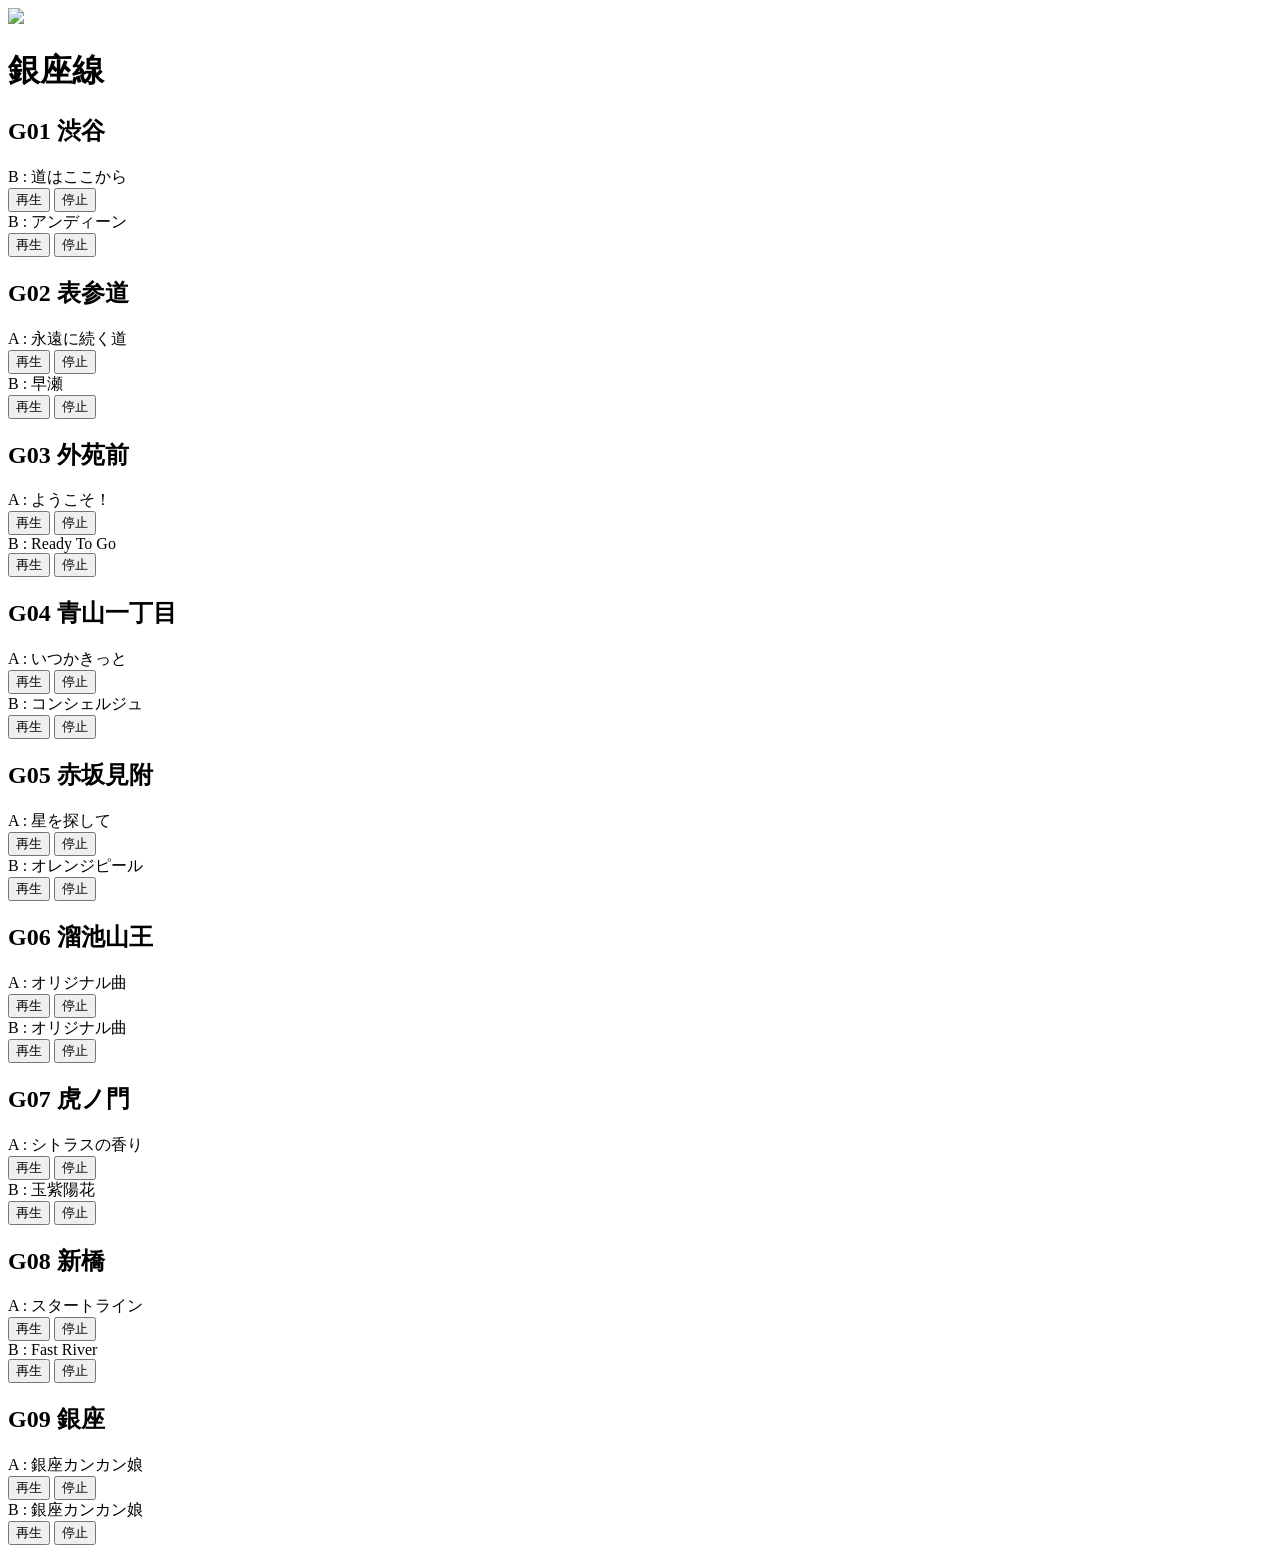
==== ginza-line/index.html @ 7e055439 "Update index.html" ====
<!DOCTYPE html>
<html lang="ja">
<head>

  <meta charset="UTF-8">

  <meta
    name="viewport"
    content="width=device-width, initial-scale=1.0"
  >

  <title>銀座線 駅メロ</title>

  <link rel="stylesheet" href="style.css">

</head>

<body>

  <div class="bg-image"></div>

  <main class="container">

    <!-- 路線タイトル -->
    <div class="line-title">

      <img
        src="icons/ginza.png"
        class="line-icon"
      >

      <h1>銀座線</h1>

    </div>





    <!-- G01 渋谷 -->
    <section class="station-card">

      <h2 class="station-name">
        G01 渋谷
      </h2>

      <div class="melody-item">

        <div class="melody-title">
          B : 道はここから
        </div>

        <div class="button-group">

          <button onclick="playMusic('audio/G01B1.mp3')">
            再生
          </button>

          <button onclick="stopMusic()">
            停止
          </button>

        </div>

      </div>

      <div class="melody-item">

        <div class="melody-title">
          B : アンディーン
        </div>

        <div class="button-group">

          <button onclick="playMusic('audio/G01B2.mp3')">
            再生
          </button>

          <button onclick="stopMusic()">
            停止
          </button>

        </div>

      </div>

    </section>





    <!-- G02 表参道 -->
    <section class="station-card">

      <h2 class="station-name">
        G02 表参道
      </h2>

      <div class="melody-item">

        <div class="melody-title">
          A : 永遠に続く道
        </div>

        <div class="button-group">

          <button onclick="playMusic('audio/G02A1.mp3')">
            再生
          </button>

          <button onclick="stopMusic()">
            停止
          </button>

        </div>

      </div>

      <div class="melody-item">

        <div class="melody-title">
          B : 早瀬
        </div>

        <div class="button-group">

          <button onclick="playMusic('audio/G02B1.mp3')">
            再生
          </button>

          <button onclick="stopMusic()">
            停止
          </button>

        </div>

      </div>

    </section>





    <!-- G03 外苑前 -->
    <section class="station-card">

      <h2 class="station-name">
        G03 外苑前
      </h2>

      <div class="melody-item">

        <div class="melody-title">
          A : ようこそ！
        </div>

        <div class="button-group">

          <button onclick="playMusic('audio/G03A1.mp3')">
            再生
          </button>

          <button onclick="stopMusic()">
            停止
          </button>

        </div>

      </div>

      <div class="melody-item">

        <div class="melody-title">
          B : Ready To Go
        </div>

        <div class="button-group">

          <button onclick="playMusic('audio/G03B1.mp3')">
            再生
          </button>

          <button onclick="stopMusic()">
            停止
          </button>

        </div>

      </div>

    </section>





    <!-- G04 青山一丁目 -->
    <section class="station-card">

      <h2 class="station-name">
        G04 青山一丁目
      </h2>

      <div class="melody-item">

        <div class="melody-title">
          A : いつかきっと
        </div>

        <div class="button-group">

          <button onclick="playMusic('audio/G04A1.mp3')">
            再生
          </button>

          <button onclick="stopMusic()">
            停止
          </button>

        </div>

      </div>

      <div class="melody-item">

        <div class="melody-title">
          B : コンシェルジュ
        </div>

        <div class="button-group">

          <button onclick="playMusic('audio/G04B1.mp3')">
            再生
          </button>

          <button onclick="stopMusic()">
            停止
          </button>

        </div>

      </div>

    </section>





    <!-- G05 赤坂見附 -->
    <section class="station-card">

      <h2 class="station-name">
        G05 赤坂見附
      </h2>

      <div class="melody-item">

        <div class="melody-title">
          A : 星を探して
        </div>

        <div class="button-group">

          <button onclick="playMusic('audio/G05A1.mp3')">
            再生
          </button>

          <button onclick="stopMusic()">
            停止
          </button>

        </div>

      </div>

      <div class="melody-item">

        <div class="melody-title">
          B : オレンジピール
        </div>

        <div class="button-group">

          <button onclick="playMusic('audio/G05B1.mp3')">
            再生
          </button>

          <button onclick="stopMusic()">
            停止
          </button>

        </div>

      </div>

    </section>





    <!-- G06 溜池山王 -->
    <section class="station-card">

      <h2 class="station-name">
        G06 溜池山王
      </h2>

      <div class="melody-item">

        <div class="melody-title">
          A : オリジナル曲
        </div>

        <div class="button-group">

          <button onclick="playMusic('audio/G06A1.mp3')">
            再生
          </button>

          <button onclick="stopMusic()">
            停止
          </button>

        </div>

      </div>

      <div class="melody-item">

        <div class="melody-title">
          B : オリジナル曲
        </div>

        <div class="button-group">

          <button onclick="playMusic('audio/G06B1.mp3')">
            再生
          </button>

          <button onclick="stopMusic()">
            停止
          </button>

        </div>

      </div>

    </section>





    <!-- G07 虎ノ門 -->
    <section class="station-card">

      <h2 class="station-name">
        G07 虎ノ門
      </h2>

      <div class="melody-item">

        <div class="melody-title">
          A : シトラスの香り
        </div>

        <div class="button-group">

          <button onclick="playMusic('audio/G07A1.mp3')">
            再生
          </button>

          <button onclick="stopMusic()">
            停止
          </button>

        </div>

      </div>

      <div class="melody-item">

        <div class="melody-title">
          B : 玉紫陽花
        </div>

        <div class="button-group">

          <button onclick="playMusic('audio/G07B1.mp3')">
            再生
          </button>

          <button onclick="stopMusic()">
            停止
          </button>

        </div>

      </div>

    </section>





    <!-- G08 新橋 -->
    <section class="station-card">

      <h2 class="station-name">
        G08 新橋
      </h2>

      <div class="melody-item">

        <div class="melody-title">
          A : スタートライン
        </div>

        <div class="button-group">

          <button onclick="playMusic('audio/G08A1.mp3')">
            再生
          </button>

          <button onclick="stopMusic()">
            停止
          </button>

        </div>

      </div>

      <div class="melody-item">

        <div class="melody-title">
          B : Fast River
        </div>

        <div class="button-group">

          <button onclick="playMusic('audio/G08B1.mp3')">
            再生
          </button>

          <button onclick="stopMusic()">
            停止
          </button>

        </div>

      </div>

    </section>





    <!-- G09 銀座 -->
    <section class="station-card">

      <h2 class="station-name">
        G09 銀座
      </h2>

      <div class="melody-item">

        <div class="melody-title">
          A : 銀座カンカン娘
        </div>

        <div class="button-group">

          <button onclick="playMusic('audio/G09A1.mp3')">
            再生
          </button>

          <button onclick="stopMusic()">
            停止
          </button>

        </div>

      </div>

      <div class="melody-item">

        <div class="melody-title">
          B : 銀座カンカン娘
        </div>

        <div class="button-group">

          <button onclick="playMusic('audio/G09B1.mp3')">
            再生
          </button>

          <button onclick="stopMusic()">
            停止
          </button>

        </div>

      </div>

    </section>

  </main>
  
<audio id="audio-player"></audio>
  
  <script src="script.js"></script>

</body>
</html>
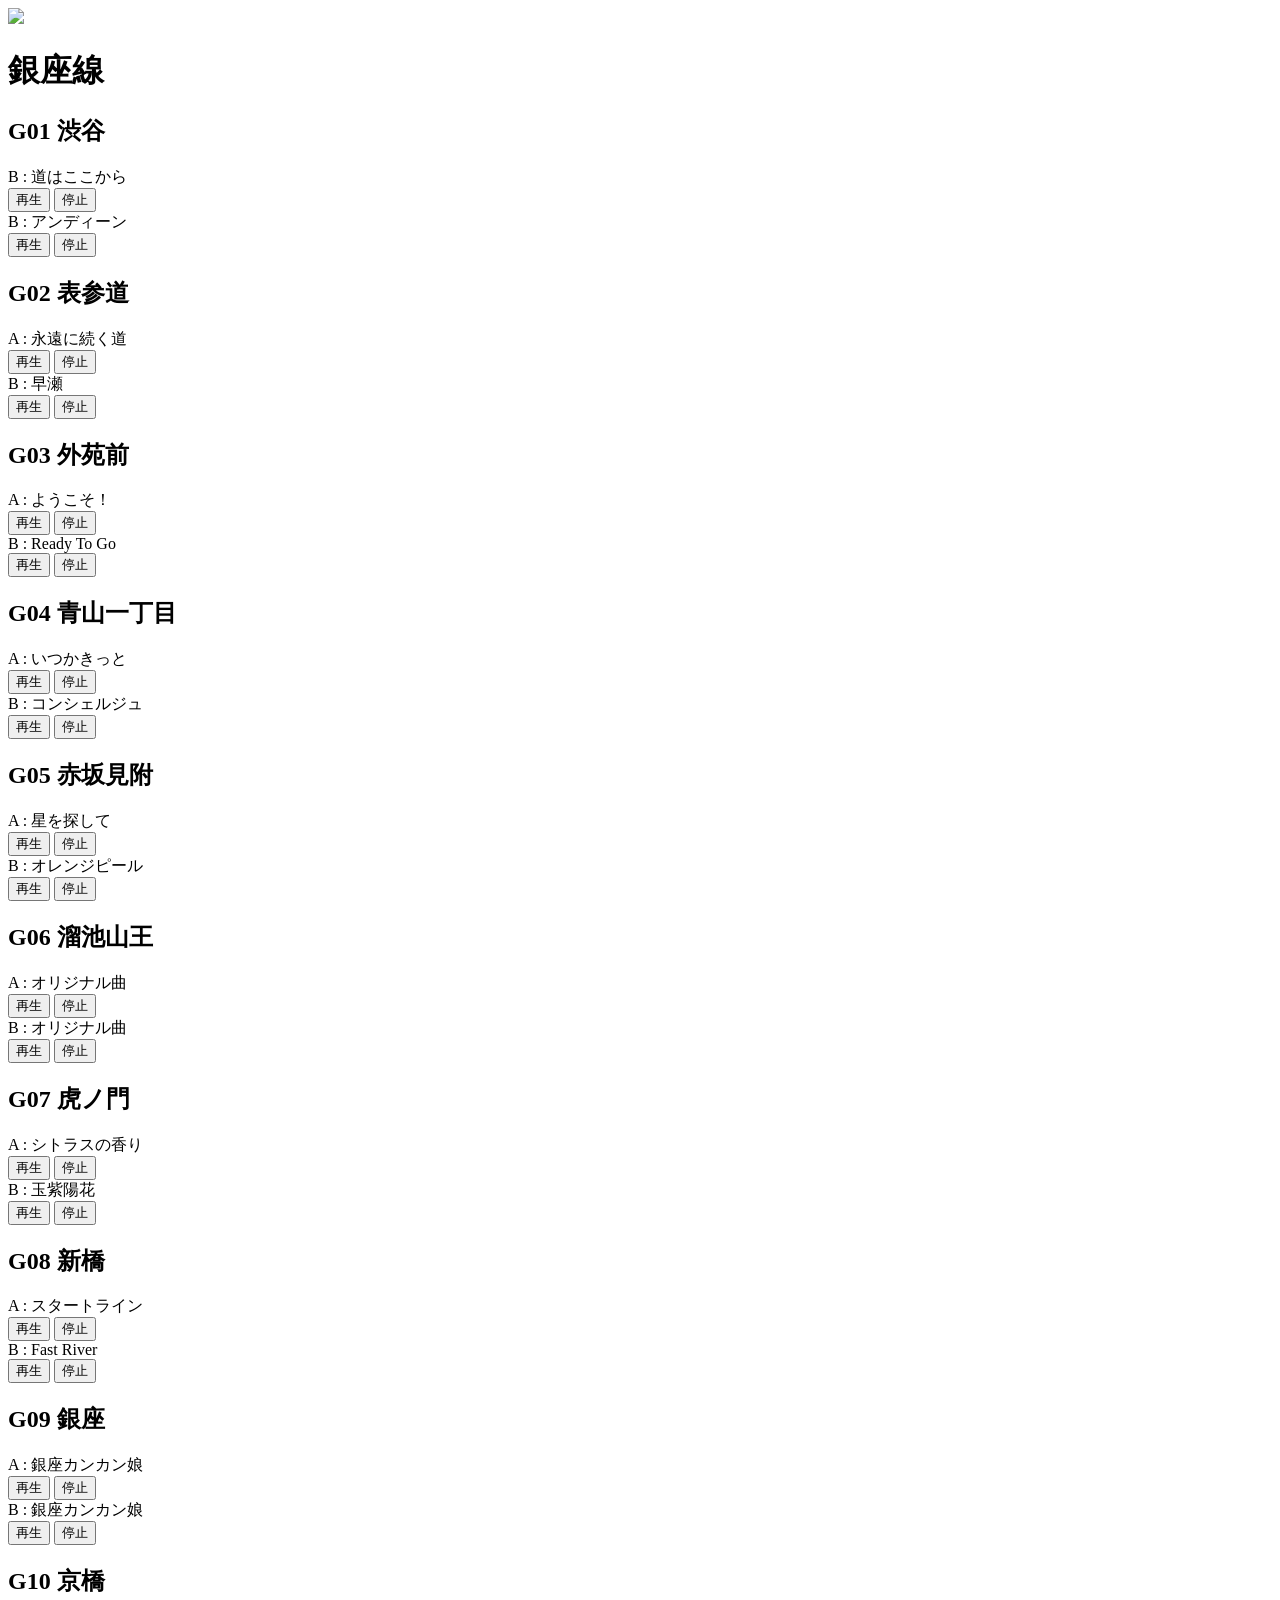
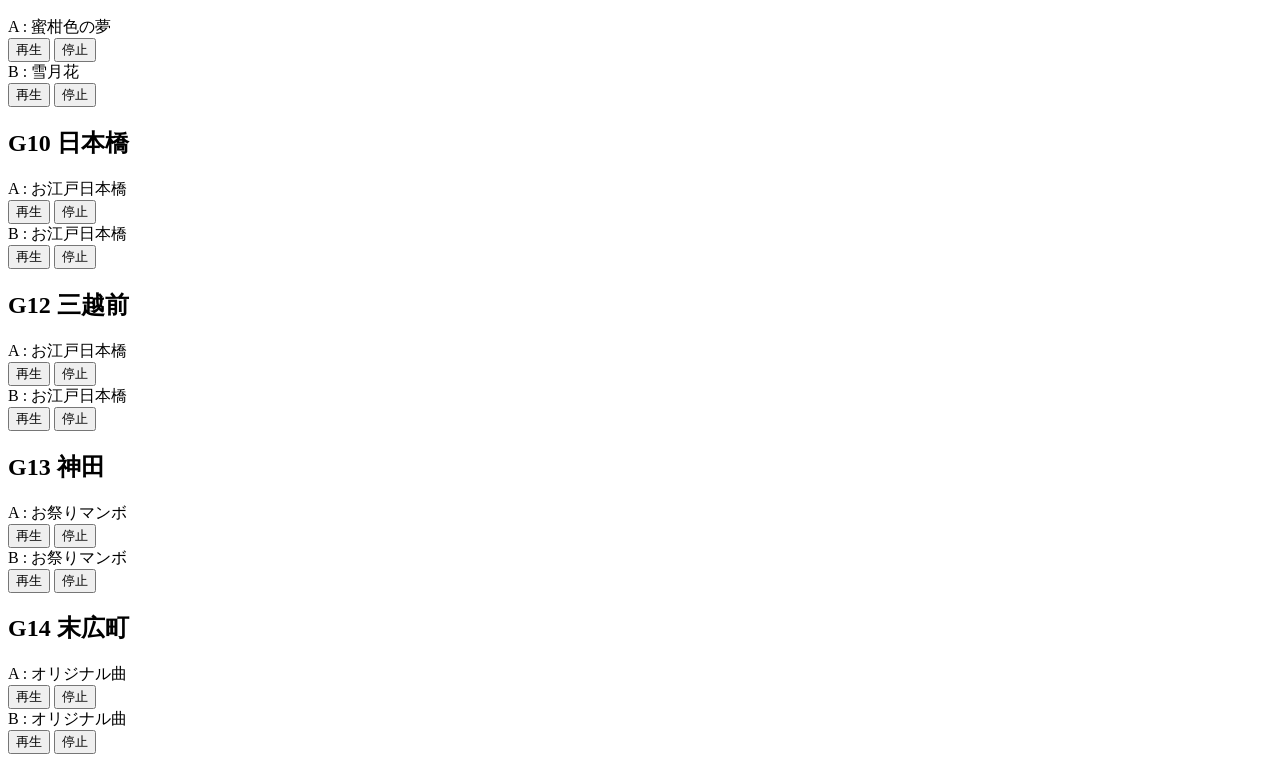
==== commit 6a3b1bac: "Update index.html" ====
--- a/ginza-line/index.html
+++ b/ginza-line/index.html
@@ -52,7 +52,7 @@
 
         <div class="button-group">
 
-          <button onclick="playMusic('audio/G01B1.mp3')">
+        <button onclick="playMusic('audio/G01B1.mp3')">
             再生
           </button>
 
@@ -510,6 +510,247 @@
 
     </section>
 
+    <section class="station-card">
+
+  <h2 class="station-name">
+    G10 京橋
+  </h2>
+
+  <div class="melody-item">
+
+    <div class="melody-title">
+      A : 蜜柑色の夢
+    </div>
+
+    <div class="button-group">
+
+      <button onclick="playMusic('audio/G10A1.mp3')">
+        再生
+      </button>
+
+      <button onclick="stopMusic()">
+        停止
+      </button>
+
+    </div>
+
+  </div>
+
+      <div class="melody-item">
+
+    <div class="melody-title">
+      B : 雪月花
+    </div>
+
+    <div class="button-group">
+
+      <button onclick="playMusic('audio/G10B1.mp3')">
+        再生
+      </button>
+
+      <button onclick="stopMusic()">
+        停止
+      </button>
+
+    </div>
+
+  </div>
+      
+</section>
+
+  <section class="station-card">
+
+  <h2 class="station-name">
+    G10 日本橋
+  </h2>
+
+  <div class="melody-item">
+
+    <div class="melody-title">
+      A : お江戸日本橋
+    </div>
+
+    <div class="button-group">
+
+      <button onclick="playMusic('audio/G11A1.mp3')">
+        再生
+      </button>
+
+      <button onclick="stopMusic()">
+        停止
+      </button>
+
+    </div>
+
+  </div>
+
+      <div class="melody-item">
+
+    <div class="melody-title">
+      B : お江戸日本橋
+    </div>
+
+    <div class="button-group">
+
+      <button onclick="playMusic('audio/G11B1.mp3')">
+        再生
+      </button>
+
+      <button onclick="stopMusic()">
+        停止
+      </button>
+
+    </div>
+
+  </div>
+      
+</section>
+
+      <section class="station-card">
+
+  <h2 class="station-name">
+    G12 三越前
+  </h2>
+
+  <div class="melody-item">
+
+    <div class="melody-title">
+      A : お江戸日本橋
+    </div>
+
+    <div class="button-group">
+
+      <button onclick="playMusic('audio/G12A1.mp3')">
+        再生
+      </button>
+
+      <button onclick="stopMusic()">
+        停止
+      </button>
+
+    </div>
+
+  </div>
+
+      <div class="melody-item">
+
+    <div class="melody-title">
+      B : お江戸日本橋
+    </div>
+
+    <div class="button-group">
+
+      <button onclick="playMusic('audio/G12B1.mp3')">
+        再生
+      </button>
+
+      <button onclick="stopMusic()">
+        停止
+      </button>
+
+    </div>
+
+  </div>
+      
+</section>
+
+      <section class="station-card">
+
+  <h2 class="station-name">
+    G13 神田
+  </h2>
+
+  <div class="melody-item">
+
+    <div class="melody-title">
+      A : お祭りマンボ
+    </div>
+
+    <div class="button-group">
+
+      <button onclick="playMusic('audio/G13A1.mp3')">
+        再生
+      </button>
+
+      <button onclick="stopMusic()">
+        停止
+      </button>
+
+    </div>
+
+  </div>
+
+      <div class="melody-item">
+
+    <div class="melody-title">
+      B : お祭りマンボ
+    </div>
+
+    <div class="button-group">
+
+      <button onclick="playMusic('audio/G13B1.mp3')">
+        再生
+      </button>
+
+      <button onclick="stopMusic()">
+        停止
+      </button>
+
+    </div>
+
+  </div>
+      
+</section>
+
+      <section class="station-card">
+
+  <h2 class="station-name">
+    G14 末広町
+  </h2>
+
+  <div class="melody-item">
+
+    <div class="melody-title">
+      A : オリジナル曲
+    </div>
+
+    <div class="button-group">
+
+      <button onclick="playMusic('audio/G14A1.mp3')">
+        再生
+      </button>
+
+      <button onclick="stopMusic()">
+        停止
+      </button>
+
+    </div>
+
+  </div>
+
+      <div class="melody-item">
+
+    <div class="melody-title">
+      B : オリジナル曲
+    </div>
+
+    <div class="button-group">
+
+      <button onclick="playMusic('audio/G14B1.mp3')">
+        再生
+      </button>
+
+      <button onclick="stopMusic()">
+        停止
+      </button>
+
+    </div>
+
+  </div>
+      
+</section>
+
+    
   </main>
   
 <audio id="audio-player"></audio>
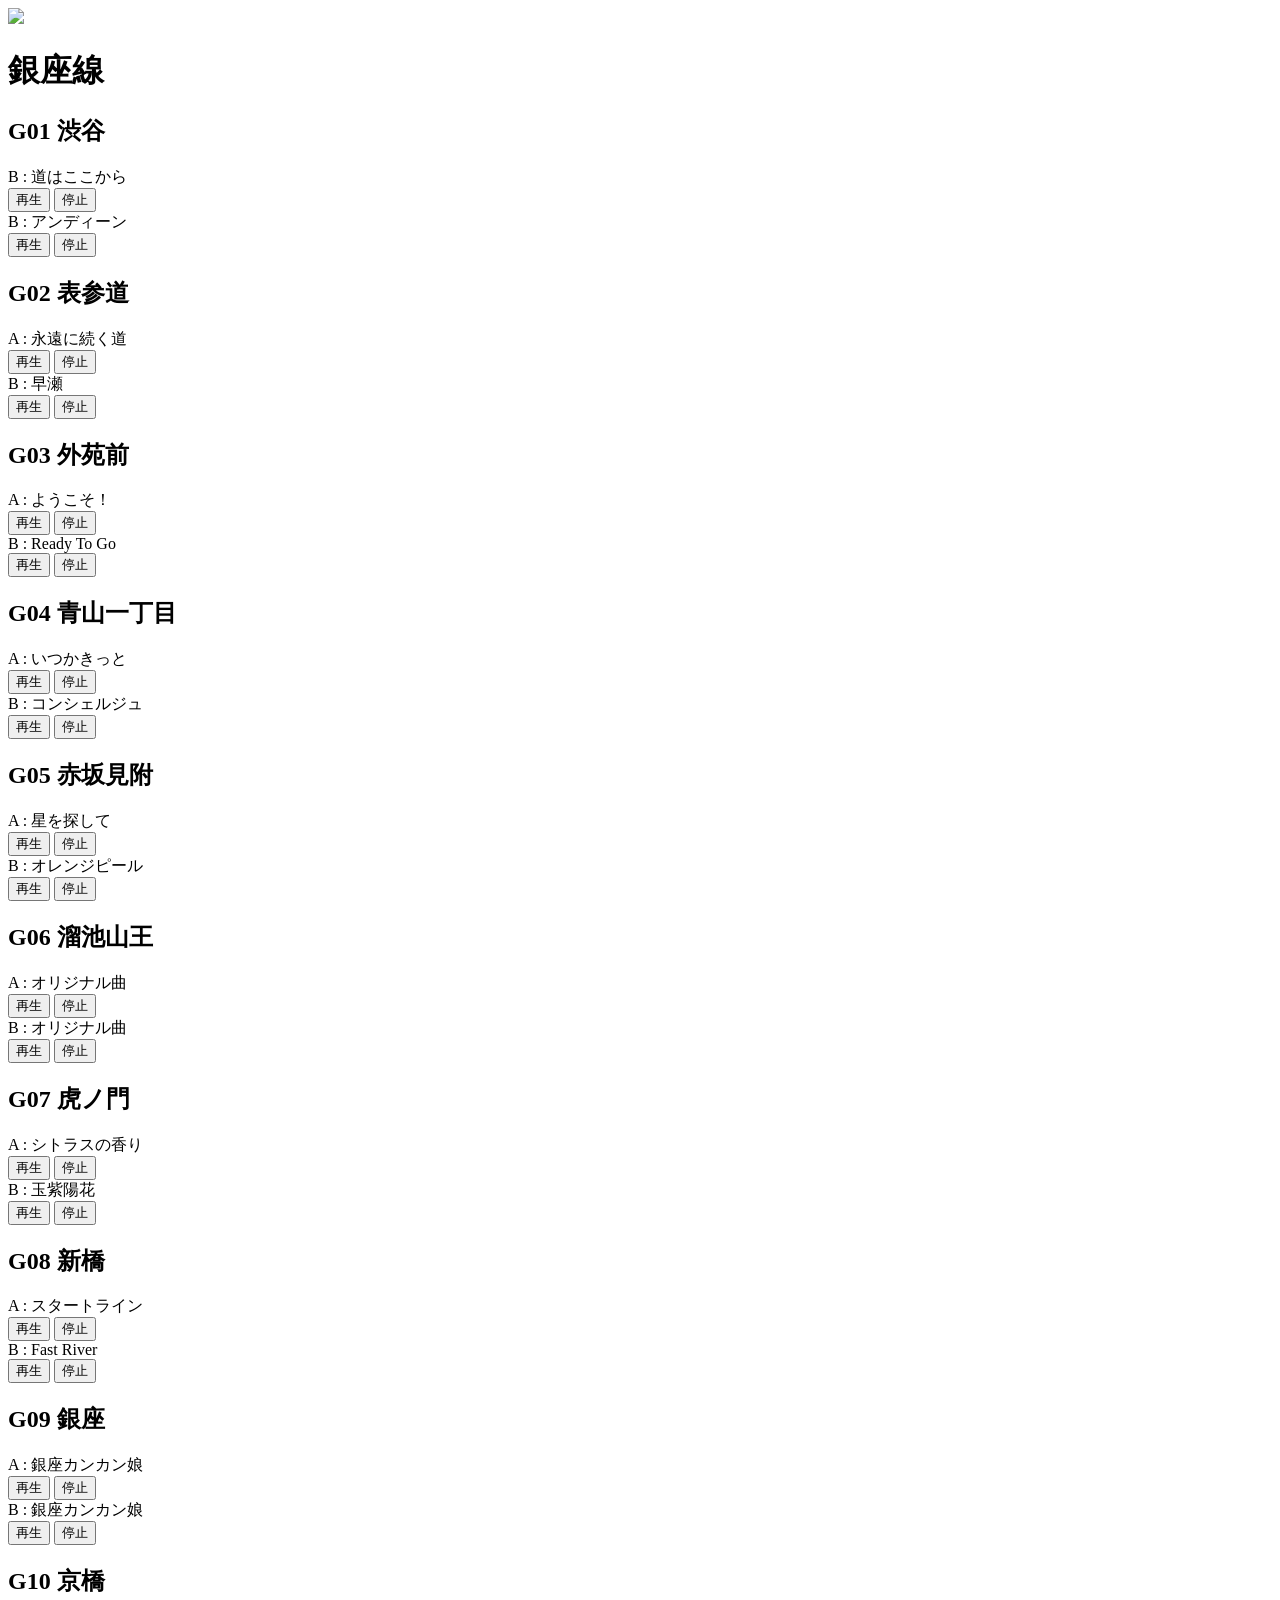
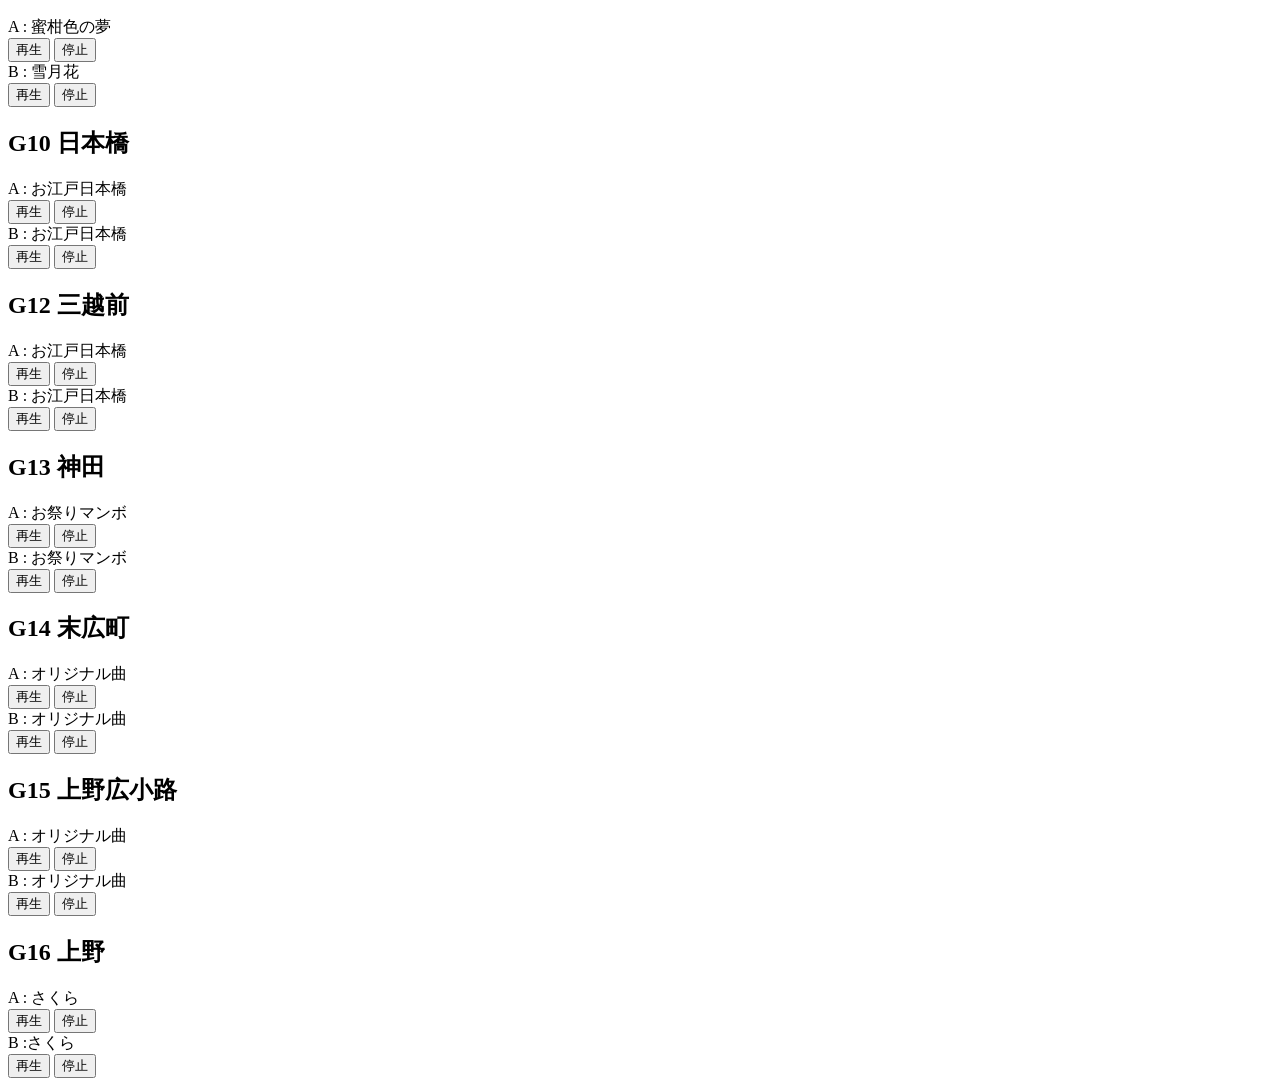
==== commit 56f55f7c: "Remove extra newline before closing main tag" ====
--- a/ginza-line/index.html
+++ b/ginza-line/index.html
@@ -737,6 +737,102 @@
     <div class="button-group">
 
       <button onclick="playMusic('audio/G14B1.mp3')">
+        再生
+      </button>
+
+      <button onclick="stopMusic()">
+        停止
+      </button>
+
+    </div>
+
+  </div>
+      
+</section>
+
+      <section class="station-card">
+
+  <h2 class="station-name">
+    G15 上野広小路
+  </h2>
+
+  <div class="melody-item">
+
+    <div class="melody-title">
+      A : オリジナル曲
+    </div>
+
+    <div class="button-group">
+
+      <button onclick="playMusic('audio/G15A1.mp3')">
+        再生
+      </button>
+
+      <button onclick="stopMusic()">
+        停止
+      </button>
+
+    </div>
+
+  </div>
+
+      <div class="melody-item">
+
+    <div class="melody-title">
+      B : オリジナル曲
+    </div>
+
+    <div class="button-group">
+
+      <button onclick="playMusic('audio/G15B1.mp3')">
+        再生
+      </button>
+
+      <button onclick="stopMusic()">
+        停止
+      </button>
+
+    </div>
+
+  </div>
+      
+</section>
+
+      <section class="station-card">
+
+  <h2 class="station-name">
+    G16 上野
+  </h2>
+
+  <div class="melody-item">
+
+    <div class="melody-title">
+      A : さくら
+    </div>
+
+    <div class="button-group">
+
+      <button onclick="playMusic('audio/G16A1.mp3')">
+        再生
+      </button>
+
+      <button onclick="stopMusic()">
+        停止
+      </button>
+
+    </div>
+
+  </div>
+
+      <div class="melody-item">
+
+    <div class="melody-title">
+      B :さくら 
+    </div>
+
+    <div class="button-group">
+
+      <button onclick="playMusic('audio/G16B1.mp3')">
         再生
       </button>
 
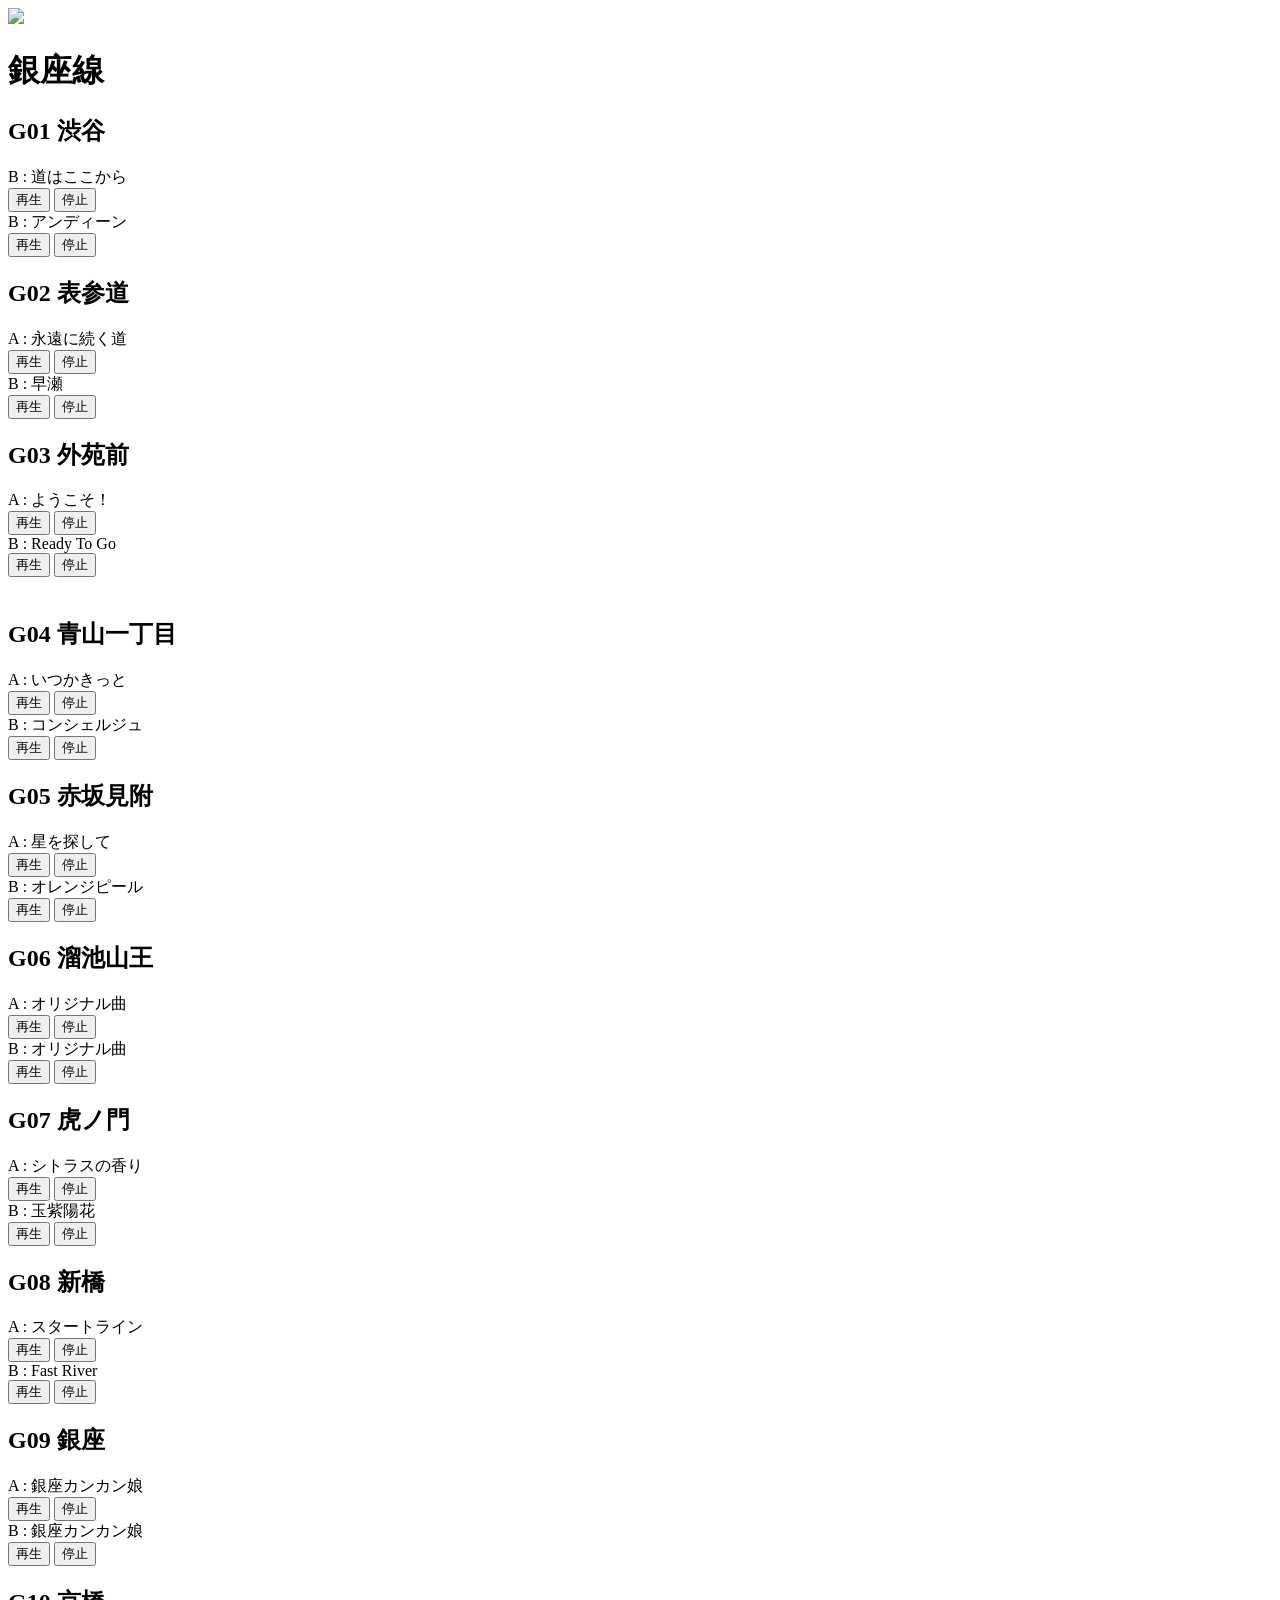
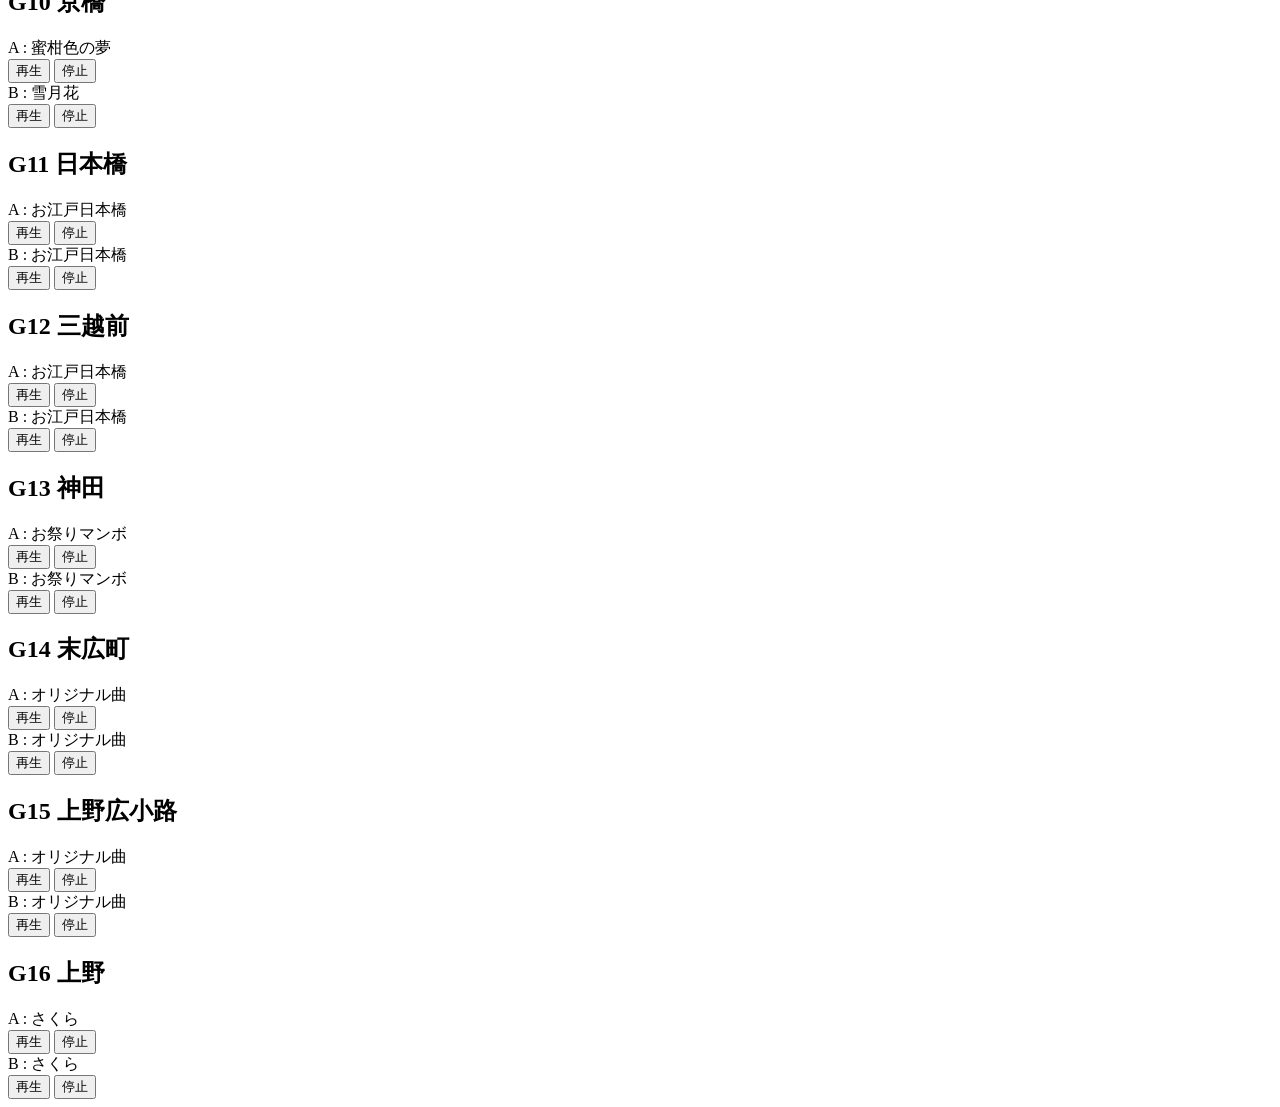
==== commit 56eeac56: "Update index.html" ====
--- a/ginza-line/index.html
+++ b/ginza-line/index.html
@@ -1,857 +1,530 @@
 <!DOCTYPE html>
 <html lang="ja">
 <head>
-
   <meta charset="UTF-8">
-
   <meta
     name="viewport"
     content="width=device-width, initial-scale=1.0"
   >
-
-  <title>銀座線 駅メロ</title>
-
+  <title>銀座線 駅メロ　washio</title>
   <link rel="stylesheet" href="style.css">
-
 </head>
-
 <body>
-
   <div class="bg-image"></div>
-
   <main class="container">
-
     <!-- 路線タイトル -->
     <div class="line-title">
-
-      <img
-        src="icons/ginza.png"
-        class="line-icon"
-      >
-
+    <img src="icons/ginza.png" class="line-icon">
       <h1>銀座線</h1>
-
-    </div>
-
-
-
-
-
+    </div>
     <!-- G01 渋谷 -->
     <section class="station-card">
-
       <h2 class="station-name">
         G01 渋谷
       </h2>
-
-      <div class="melody-item">
-
+      <div class="melody-item">
         <div class="melody-title">
           B : 道はここから
         </div>
-
-        <div class="button-group">
-
+        <div class="button-group">
         <button onclick="playMusic('audio/G01B1.mp3')">
             再生
           </button>
-
-          <button onclick="stopMusic()">
-            停止
-          </button>
-
-        </div>
-
-      </div>
-
-      <div class="melody-item">
-
+          <button onclick="stopMusic()">
+            停止
+          </button>
+        </div>
+      </div>
+      <div class="melody-item">
         <div class="melody-title">
           B : アンディーン
         </div>
-
-        <div class="button-group">
-
+        <div class="button-group">
           <button onclick="playMusic('audio/G01B2.mp3')">
             再生
           </button>
-
-          <button onclick="stopMusic()">
-            停止
-          </button>
-
-        </div>
-
-      </div>
-
-    </section>
-
-
-
-
-
+          <button onclick="stopMusic()">
+            停止
+          </button>
+        </div>
+      </div>
+    </section>
     <!-- G02 表参道 -->
     <section class="station-card">
-
       <h2 class="station-name">
         G02 表参道
       </h2>
-
-      <div class="melody-item">
-
+      <div class="melody-item">
         <div class="melody-title">
           A : 永遠に続く道
         </div>
-
         <div class="button-group">
 
           <button onclick="playMusic('audio/G02A1.mp3')">
             再生
           </button>
-
-          <button onclick="stopMusic()">
-            停止
-          </button>
-
-        </div>
-
-      </div>
-
-      <div class="melody-item">
-
+          <button onclick="stopMusic()">
+            停止
+          </button>
+        </div>
+      </div>
+      <div class="melody-item">
         <div class="melody-title">
           B : 早瀬
         </div>
-
-        <div class="button-group">
-
+        <div class="button-group">
           <button onclick="playMusic('audio/G02B1.mp3')">
             再生
           </button>
-
-          <button onclick="stopMusic()">
-            停止
-          </button>
-
-        </div>
-
-      </div>
-
-    </section>
-
-
-
-
-
+          <button onclick="stopMusic()">
+            停止
+          </button>
+        </div>
+      </div>
+    </section>
     <!-- G03 外苑前 -->
     <section class="station-card">
-
       <h2 class="station-name">
         G03 外苑前
       </h2>
-
-      <div class="melody-item">
-
+      <div class="melody-item">
         <div class="melody-title">
           A : ようこそ！
         </div>
-
-        <div class="button-group">
-
+        <div class="button-group">
           <button onclick="playMusic('audio/G03A1.mp3')">
             再生
           </button>
-
-          <button onclick="stopMusic()">
-            停止
-          </button>
-
-        </div>
-
-      </div>
-
-      <div class="melody-item">
-
+          <button onclick="stopMusic()">
+            停止
+          </button>
+        </div>
+      </div>
+      <div class="melody-item">
         <div class="melody-title">
           B : Ready To Go
         </div>
-
-        <div class="button-group">
-
+        <div class="button-group">
           <button onclick="playMusic('audio/G03B1.mp3')">
             再生
           </button>
-
-          <button onclick="stopMusic()">
-            停止
-          </button>
-
-        </div>
-
-      </div>
-
-    </section>
-
-
-
-
-
-    <!-- G04 青山一丁目 -->
-    <section class="station-card">
-
+          <button onclick="stopMusic()">
+            停止
+          </button>
+        </div>
+      </div>
+    </section>
+　   <!-- G04 青山一丁目 -->
+    <section class="station-card">
       <h2 class="station-name">
         G04 青山一丁目
       </h2>
-
-      <div class="melody-item">
-
+      <div class="melody-item">
         <div class="melody-title">
           A : いつかきっと
         </div>
-
-        <div class="button-group">
-
+        <div class="button-group">
           <button onclick="playMusic('audio/G04A1.mp3')">
             再生
           </button>
-
-          <button onclick="stopMusic()">
-            停止
-          </button>
-
-        </div>
-
-      </div>
-
-      <div class="melody-item">
-
+          <button onclick="stopMusic()">
+            停止
+          </button>
+        </div>
+      </div>
+      <div class="melody-item">
         <div class="melody-title">
           B : コンシェルジュ
         </div>
-
-        <div class="button-group">
-
+        <div class="button-group">
           <button onclick="playMusic('audio/G04B1.mp3')">
             再生
           </button>
-
-          <button onclick="stopMusic()">
-            停止
-          </button>
-
-        </div>
-
-      </div>
-
-    </section>
-
-
-
-
-
+          <button onclick="stopMusic()">
+            停止
+          </button>
+        </div>
+      </div>
+    </section>
     <!-- G05 赤坂見附 -->
     <section class="station-card">
-
       <h2 class="station-name">
         G05 赤坂見附
       </h2>
-
-      <div class="melody-item">
-
+      <div class="melody-item">
         <div class="melody-title">
           A : 星を探して
         </div>
-
-        <div class="button-group">
-
+        <div class="button-group">
           <button onclick="playMusic('audio/G05A1.mp3')">
             再生
           </button>
-
-          <button onclick="stopMusic()">
-            停止
-          </button>
-
-        </div>
-
-      </div>
-
-      <div class="melody-item">
-
+          <button onclick="stopMusic()">
+            停止
+          </button>
+        </div>
+      </div>
+      <div class="melody-item">
         <div class="melody-title">
           B : オレンジピール
         </div>
-
-        <div class="button-group">
-
+        <div class="button-group">
           <button onclick="playMusic('audio/G05B1.mp3')">
             再生
           </button>
-
-          <button onclick="stopMusic()">
-            停止
-          </button>
-
-        </div>
-
-      </div>
-
-    </section>
-
-
-
-
-
+          <button onclick="stopMusic()">
+            停止
+          </button>
+        </div>
+      </div>
+    </section>
     <!-- G06 溜池山王 -->
     <section class="station-card">
-
       <h2 class="station-name">
         G06 溜池山王
       </h2>
-
-      <div class="melody-item">
-
+      <div class="melody-item">
         <div class="melody-title">
           A : オリジナル曲
         </div>
-
-        <div class="button-group">
-
+        <div class="button-group">
           <button onclick="playMusic('audio/G06A1.mp3')">
             再生
           </button>
-
-          <button onclick="stopMusic()">
-            停止
-          </button>
-
-        </div>
-
-      </div>
-
-      <div class="melody-item">
-
+          <button onclick="stopMusic()">
+            停止
+          </button>
+        </div>
+      </div>
+      <div class="melody-item">
         <div class="melody-title">
           B : オリジナル曲
         </div>
-
-        <div class="button-group">
-
+        <div class="button-group">
           <button onclick="playMusic('audio/G06B1.mp3')">
             再生
           </button>
-
-          <button onclick="stopMusic()">
-            停止
-          </button>
-
-        </div>
-
-      </div>
-
-    </section>
-
-
-
-
-
+          <button onclick="stopMusic()">
+            停止
+          </button>
+        </div>
+      </div>
+    </section>
     <!-- G07 虎ノ門 -->
     <section class="station-card">
-
       <h2 class="station-name">
         G07 虎ノ門
       </h2>
-
-      <div class="melody-item">
-
+      <div class="melody-item">
         <div class="melody-title">
           A : シトラスの香り
         </div>
-
-        <div class="button-group">
-
+        <div class="button-group">
           <button onclick="playMusic('audio/G07A1.mp3')">
             再生
           </button>
-
-          <button onclick="stopMusic()">
-            停止
-          </button>
-
-        </div>
-
-      </div>
-
-      <div class="melody-item">
-
+          <button onclick="stopMusic()">
+            停止
+          </button>
+        </div>
+      </div>
+      <div class="melody-item">
         <div class="melody-title">
           B : 玉紫陽花
         </div>
-
-        <div class="button-group">
-
+        <div class="button-group">
           <button onclick="playMusic('audio/G07B1.mp3')">
             再生
           </button>
-
-          <button onclick="stopMusic()">
-            停止
-          </button>
-
-        </div>
-
-      </div>
-
-    </section>
-
-
-
-
-
+          <button onclick="stopMusic()">
+            停止
+          </button>
+        </div>
+      </div>
+    </section>
     <!-- G08 新橋 -->
     <section class="station-card">
-
       <h2 class="station-name">
         G08 新橋
       </h2>
-
-      <div class="melody-item">
-
+      <div class="melody-item">
         <div class="melody-title">
           A : スタートライン
         </div>
-
-        <div class="button-group">
-
+        <div class="button-group">
           <button onclick="playMusic('audio/G08A1.mp3')">
             再生
           </button>
-
-          <button onclick="stopMusic()">
-            停止
-          </button>
-
-        </div>
-
-      </div>
-
-      <div class="melody-item">
-
+          <button onclick="stopMusic()">
+            停止
+          </button>
+        </div>
+      </div>
+      <div class="melody-item">
         <div class="melody-title">
           B : Fast River
         </div>
-
-        <div class="button-group">
-
+        <div class="button-group">
           <button onclick="playMusic('audio/G08B1.mp3')">
             再生
           </button>
-
-          <button onclick="stopMusic()">
-            停止
-          </button>
-
-        </div>
-
-      </div>
-
-    </section>
-
-
-
-
-
+          <button onclick="stopMusic()">
+            停止
+          </button>
+        </div>
+      </div>
+    </section>
     <!-- G09 銀座 -->
     <section class="station-card">
-
       <h2 class="station-name">
         G09 銀座
       </h2>
-
-      <div class="melody-item">
-
+      <div class="melody-item">
         <div class="melody-title">
           A : 銀座カンカン娘
         </div>
-
-        <div class="button-group">
-
+        <div class="button-group">
           <button onclick="playMusic('audio/G09A1.mp3')">
             再生
           </button>
-
-          <button onclick="stopMusic()">
-            停止
-          </button>
-
-        </div>
-
-      </div>
-
-      <div class="melody-item">
-
+          <button onclick="stopMusic()">
+            停止
+          </button>
+        </div>
+      </div>
+      <div class="melody-item">
         <div class="melody-title">
           B : 銀座カンカン娘
         </div>
-
-        <div class="button-group">
-
+        <div class="button-group">
           <button onclick="playMusic('audio/G09B1.mp3')">
             再生
           </button>
-
-          <button onclick="stopMusic()">
-            停止
-          </button>
-
-        </div>
-
-      </div>
-
-    </section>
-
-    <section class="station-card">
-
+          <button onclick="stopMusic()">
+            停止
+          </button>
+        </div>
+      </div>
+    </section>
+    <section class="station-card">
   <h2 class="station-name">
     G10 京橋
   </h2>
-
-  <div class="melody-item">
-
+  <div class="melody-item">
     <div class="melody-title">
       A : 蜜柑色の夢
     </div>
-
-    <div class="button-group">
-
+    <div class="button-group">
       <button onclick="playMusic('audio/G10A1.mp3')">
         再生
       </button>
-
-      <button onclick="stopMusic()">
-        停止
-      </button>
-
-    </div>
-
-  </div>
-
-      <div class="melody-item">
-
+      <button onclick="stopMusic()">
+        停止
+      </button>
+    </div>
+  </div>
+      <div class="melody-item">
     <div class="melody-title">
       B : 雪月花
     </div>
-
-    <div class="button-group">
-
+    <div class="button-group">
       <button onclick="playMusic('audio/G10B1.mp3')">
         再生
       </button>
-
-      <button onclick="stopMusic()">
-        停止
-      </button>
-
-    </div>
-
-  </div>
-      
-</section>
-
+      <button onclick="stopMusic()">
+        停止
+      </button>
+    </div>
+  </div>
+</section>
   <section class="station-card">
-
-  <h2 class="station-name">
-    G10 日本橋
-  </h2>
-
-  <div class="melody-item">
-
+  <h2 class="station-name">
+    G11 日本橋
+  </h2>
+  <div class="melody-item">
     <div class="melody-title">
       A : お江戸日本橋
     </div>
-
-    <div class="button-group">
-
+    <div class="button-group">
       <button onclick="playMusic('audio/G11A1.mp3')">
         再生
       </button>
-
-      <button onclick="stopMusic()">
-        停止
-      </button>
-
-    </div>
-
-  </div>
-
-      <div class="melody-item">
-
+      <button onclick="stopMusic()">
+        停止
+      </button>
+    </div>
+  </div>
+      <div class="melody-item">
     <div class="melody-title">
       B : お江戸日本橋
     </div>
-
-    <div class="button-group">
-
+    <div class="button-group">
       <button onclick="playMusic('audio/G11B1.mp3')">
         再生
       </button>
-
-      <button onclick="stopMusic()">
-        停止
-      </button>
-
-    </div>
-
-  </div>
-      
-</section>
-
+      <button onclick="stopMusic()">
+        停止
+      </button>
+    </div>
+  </div>
+</section>
       <section class="station-card">
-
   <h2 class="station-name">
     G12 三越前
   </h2>
-
-  <div class="melody-item">
-
+  <div class="melody-item">
     <div class="melody-title">
       A : お江戸日本橋
     </div>
-
-    <div class="button-group">
-
+    <div class="button-group">
       <button onclick="playMusic('audio/G12A1.mp3')">
         再生
       </button>
-
-      <button onclick="stopMusic()">
-        停止
-      </button>
-
-    </div>
-
-  </div>
-
-      <div class="melody-item">
-
+      <button onclick="stopMusic()">
+        停止
+      </button>
+    </div>
+  </div>
+      <div class="melody-item">
     <div class="melody-title">
       B : お江戸日本橋
     </div>
-
-    <div class="button-group">
-
+    <div class="button-group">
       <button onclick="playMusic('audio/G12B1.mp3')">
         再生
       </button>
-
-      <button onclick="stopMusic()">
-        停止
-      </button>
-
-    </div>
-
-  </div>
-      
-</section>
-
+      <button onclick="stopMusic()">
+        停止
+      </button>
+    </div>
+  </div>
+</section>
       <section class="station-card">
-
   <h2 class="station-name">
     G13 神田
   </h2>
-
-  <div class="melody-item">
-
+  <div class="melody-item">
     <div class="melody-title">
       A : お祭りマンボ
     </div>
-
-    <div class="button-group">
-
+    <div class="button-group">
       <button onclick="playMusic('audio/G13A1.mp3')">
         再生
       </button>
-
-      <button onclick="stopMusic()">
-        停止
-      </button>
-
-    </div>
-
-  </div>
-
-      <div class="melody-item">
-
+      <button onclick="stopMusic()">
+        停止
+      </button>
+    </div>
+  </div>
+      <div class="melody-item">
     <div class="melody-title">
       B : お祭りマンボ
     </div>
-
-    <div class="button-group">
-
+    <div class="button-group">
       <button onclick="playMusic('audio/G13B1.mp3')">
         再生
       </button>
-
-      <button onclick="stopMusic()">
-        停止
-      </button>
-
-    </div>
-
-  </div>
-      
-</section>
-
+      <button onclick="stopMusic()">
+        停止
+      </button>
+    </div>
+  </div>
+</section>
       <section class="station-card">
-
   <h2 class="station-name">
     G14 末広町
   </h2>
-
-  <div class="melody-item">
-
+  <div class="melody-item">
     <div class="melody-title">
       A : オリジナル曲
     </div>
-
-    <div class="button-group">
-
+    <div class="button-group">
       <button onclick="playMusic('audio/G14A1.mp3')">
         再生
       </button>
-
-      <button onclick="stopMusic()">
-        停止
-      </button>
-
-    </div>
-
-  </div>
-
-      <div class="melody-item">
-
+      <button onclick="stopMusic()">
+        停止
+      </button>
+    </div>
+  </div>
+      <div class="melody-item">
     <div class="melody-title">
       B : オリジナル曲
     </div>
-
-    <div class="button-group">
-
+    <div class="button-group">
       <button onclick="playMusic('audio/G14B1.mp3')">
         再生
       </button>
-
-      <button onclick="stopMusic()">
-        停止
-      </button>
-
-    </div>
-
-  </div>
-      
-</section>
-
+      <button onclick="stopMusic()">
+        停止
+      </button>
+    </div>
+  </div>
+</section>
       <section class="station-card">
-
   <h2 class="station-name">
     G15 上野広小路
   </h2>
-
-  <div class="melody-item">
-
+  <div class="melody-item">
     <div class="melody-title">
       A : オリジナル曲
     </div>
-
-    <div class="button-group">
-
+    <div class="button-group">
       <button onclick="playMusic('audio/G15A1.mp3')">
         再生
       </button>
-
-      <button onclick="stopMusic()">
-        停止
-      </button>
-
-    </div>
-
-  </div>
-
-      <div class="melody-item">
-
+      <button onclick="stopMusic()">
+        停止
+      </button>
+    </div>
+  </div>
+      <div class="melody-item">
     <div class="melody-title">
       B : オリジナル曲
     </div>
-
-    <div class="button-group">
-
+    <div class="button-group">
       <button onclick="playMusic('audio/G15B1.mp3')">
         再生
       </button>
-
-      <button onclick="stopMusic()">
-        停止
-      </button>
-
-    </div>
-
-  </div>
-      
-</section>
-
+      <button onclick="stopMusic()">
+        停止
+      </button>
+    </div>
+  </div>
+</section>
       <section class="station-card">
-
   <h2 class="station-name">
     G16 上野
   </h2>
-
-  <div class="melody-item">
-
+  <div class="melody-item">
     <div class="melody-title">
       A : さくら
     </div>
-
-    <div class="button-group">
-
+    <div class="button-group">
       <button onclick="playMusic('audio/G16A1.mp3')">
         再生
       </button>
-
-      <button onclick="stopMusic()">
-        停止
-      </button>
-
-    </div>
-
-  </div>
-
-      <div class="melody-item">
-
-    <div class="melody-title">
-      B :さくら 
-    </div>
-
-    <div class="button-group">
-
+      <button onclick="stopMusic()">
+        停止
+      </button>
+    </div>
+  </div>
+      <div class="melody-item">
+    <div class="melody-title">
+      B : さくら 
+    </div>
+    <div class="button-group">
       <button onclick="playMusic('audio/G16B1.mp3')">
         再生
       </button>
-
-      <button onclick="stopMusic()">
-        停止
-      </button>
-
-    </div>
-
-  </div>
-      
-</section>
-
-    
+      <button onclick="stopMusic()">
+        停止
+      </button>
+    </div>
+  </div>
+</section>
   </main>
-  
 <audio id="audio-player"></audio>
-  
   <script src="script.js"></script>
-
 </body>
 </html>
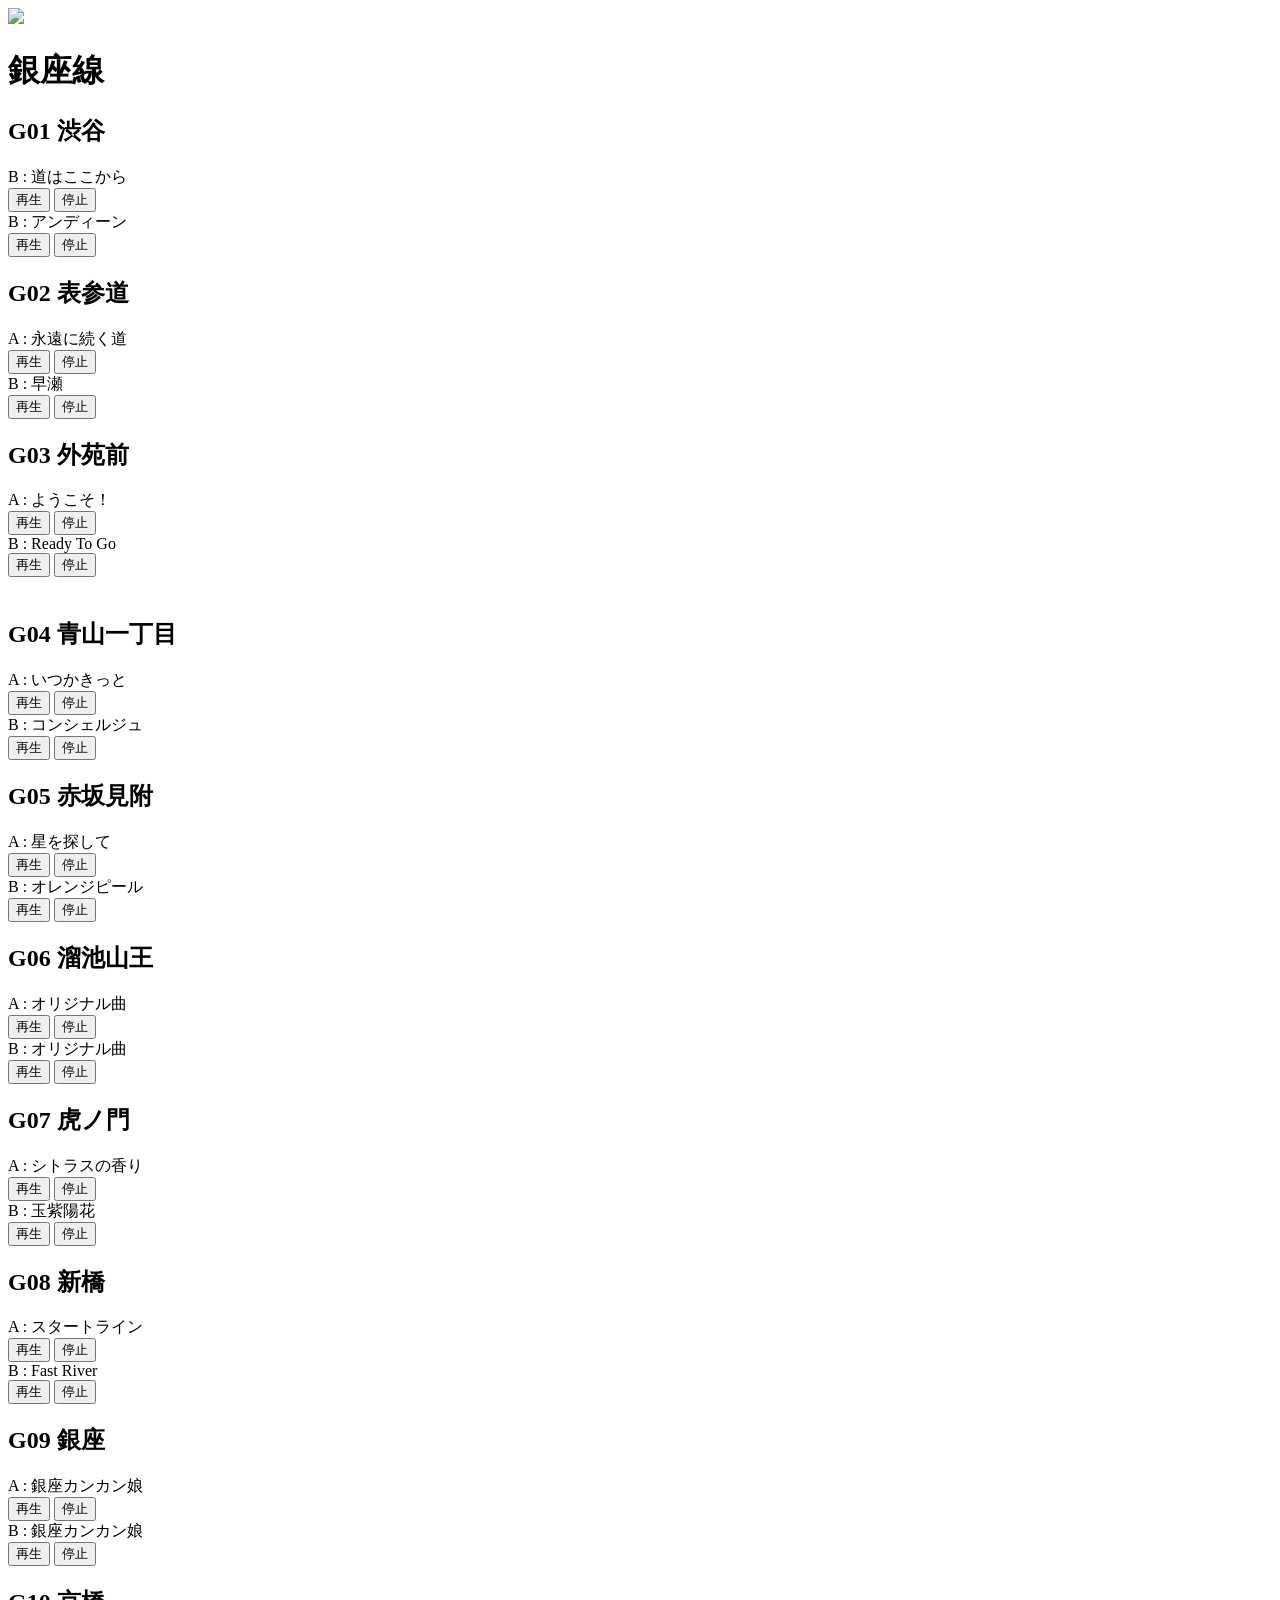
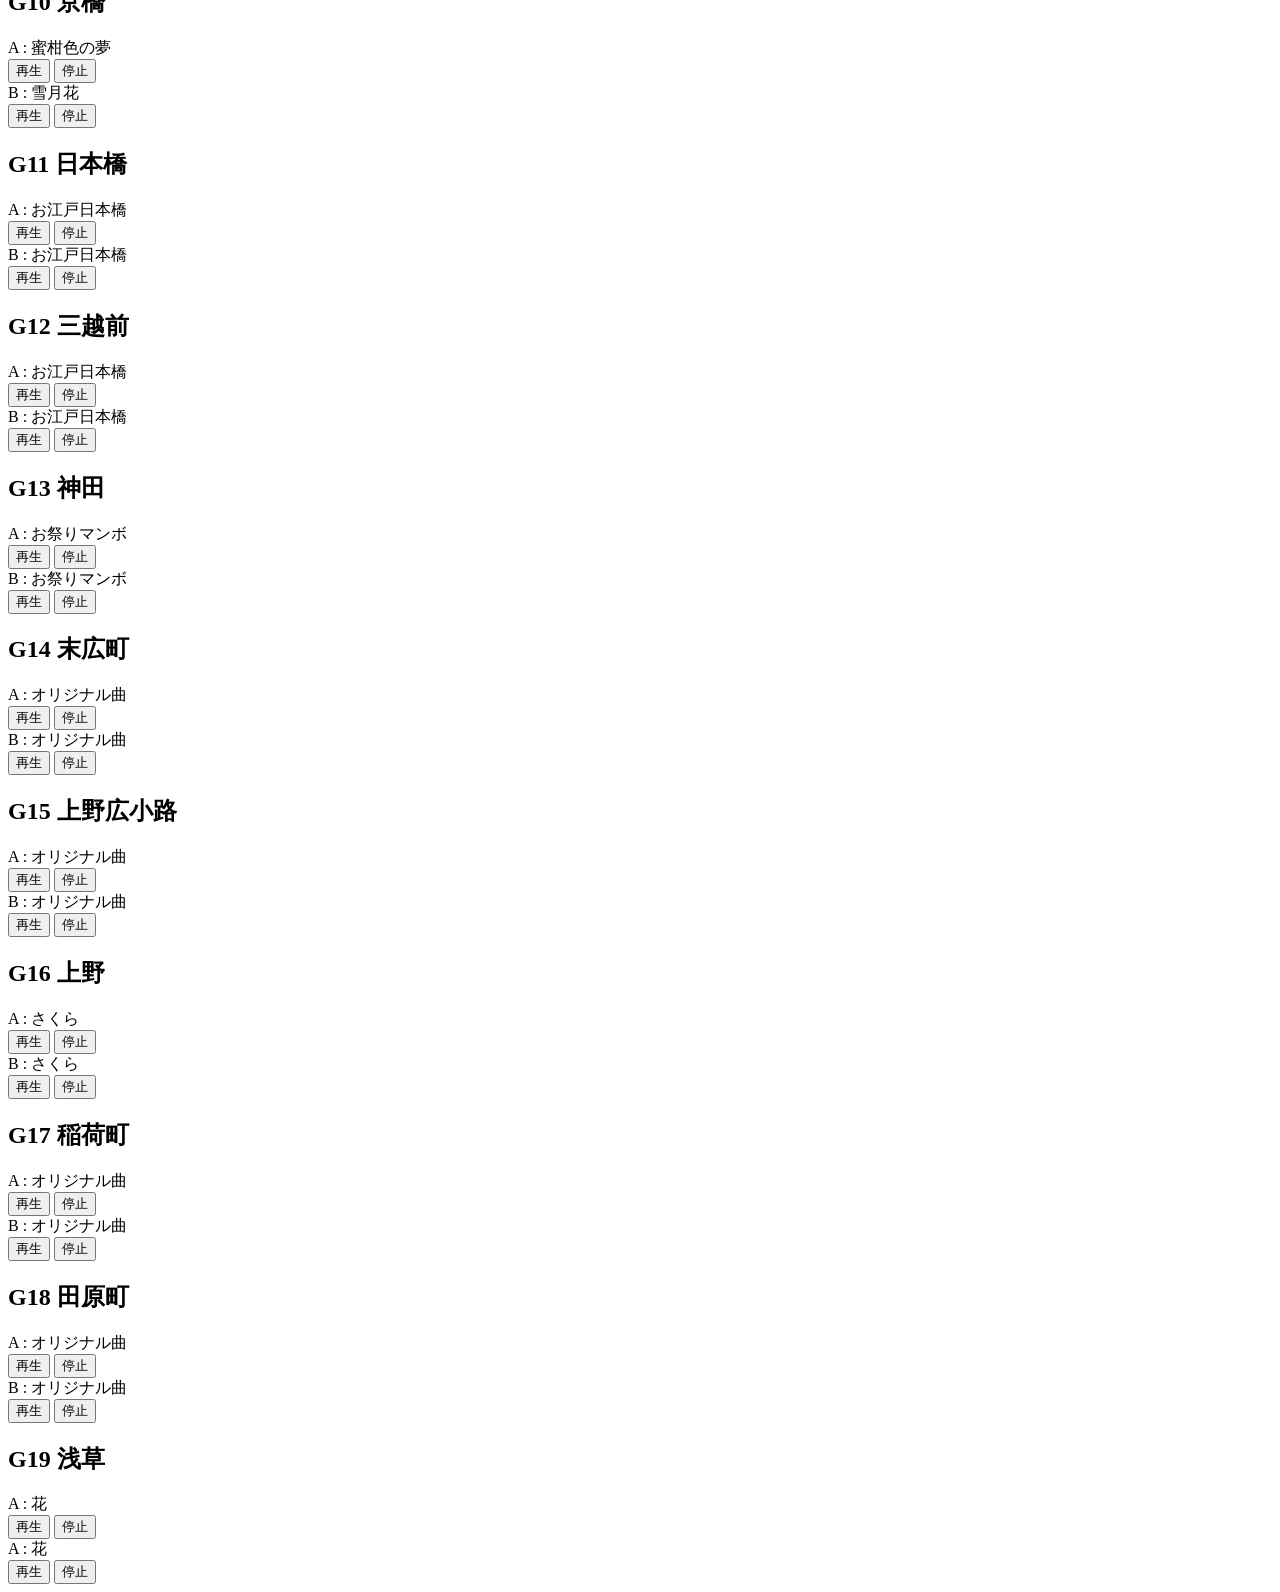
==== commit 22e74ac2: "Update index.html" ====
--- a/ginza-line/index.html
+++ b/ginza-line/index.html
@@ -523,6 +523,101 @@
     </div>
   </div>
 </section>
+    <section class="station-card">
+      <h2 class="station-name">
+        G17 稲荷町
+      </h2>
+      <div class="melody-item">
+        <div class="melody-title">
+           A : オリジナル曲
+        </div>
+        <div class="button-group">
+        <button onclick="playMusic('audio/G17A1.mp3')">
+            再生
+          </button>
+          <button onclick="stopMusic()">
+            停止
+          </button>
+        </div>
+      </div>
+      <div class="melody-item">
+        <div class="melody-title">
+          B : オリジナル曲
+        </div>
+        <div class="button-group">
+          <button onclick="playMusic('audio/G17B1.mp3')">
+            再生
+          </button>
+          <button onclick="stopMusic()">
+            停止
+          </button>
+        </div>
+      </div>
+    </section>
+    </section>
+    <section class="station-card">
+      <h2 class="station-name">
+        G18 田原町
+      </h2>
+      <div class="melody-item">
+        <div class="melody-title">
+          A : オリジナル曲
+        </div>
+        <div class="button-group">
+        <button onclick="playMusic('audio/G18A1.mp3')">
+            再生
+          </button>
+          <button onclick="stopMusic()">
+            停止
+          </button>
+        </div>
+      </div>
+      <div class="melody-item">
+        <div class="melody-title">
+          B : オリジナル曲
+        </div>
+        <div class="button-group">
+          <button onclick="playMusic('audio/G18B1.mp3')">
+            再生
+          </button>
+          <button onclick="stopMusic()">
+            停止
+          </button>
+        </div>
+      </div>
+    </section>
+    </section>
+    <section class="station-card">
+      <h2 class="station-name">
+        G19 浅草
+      </h2>
+      <div class="melody-item">
+        <div class="melody-title">
+          A : 花
+        </div>
+        <div class="button-group">
+        <button onclick="playMusic('audio/G19A1.mp3')">
+            再生
+          </button>
+          <button onclick="stopMusic()">
+            停止
+          </button>
+        </div>
+      </div>
+      <div class="melody-item">
+        <div class="melody-title">
+           A : 花
+        </div>
+        <div class="button-group">
+          <button onclick="playMusic('audio/G19A2.mp3')">
+            再生
+          </button>
+          <button onclick="stopMusic()">
+            停止
+          </button>
+        </div>
+      </div>
+    </section>
   </main>
 <audio id="audio-player"></audio>
   <script src="script.js"></script>
